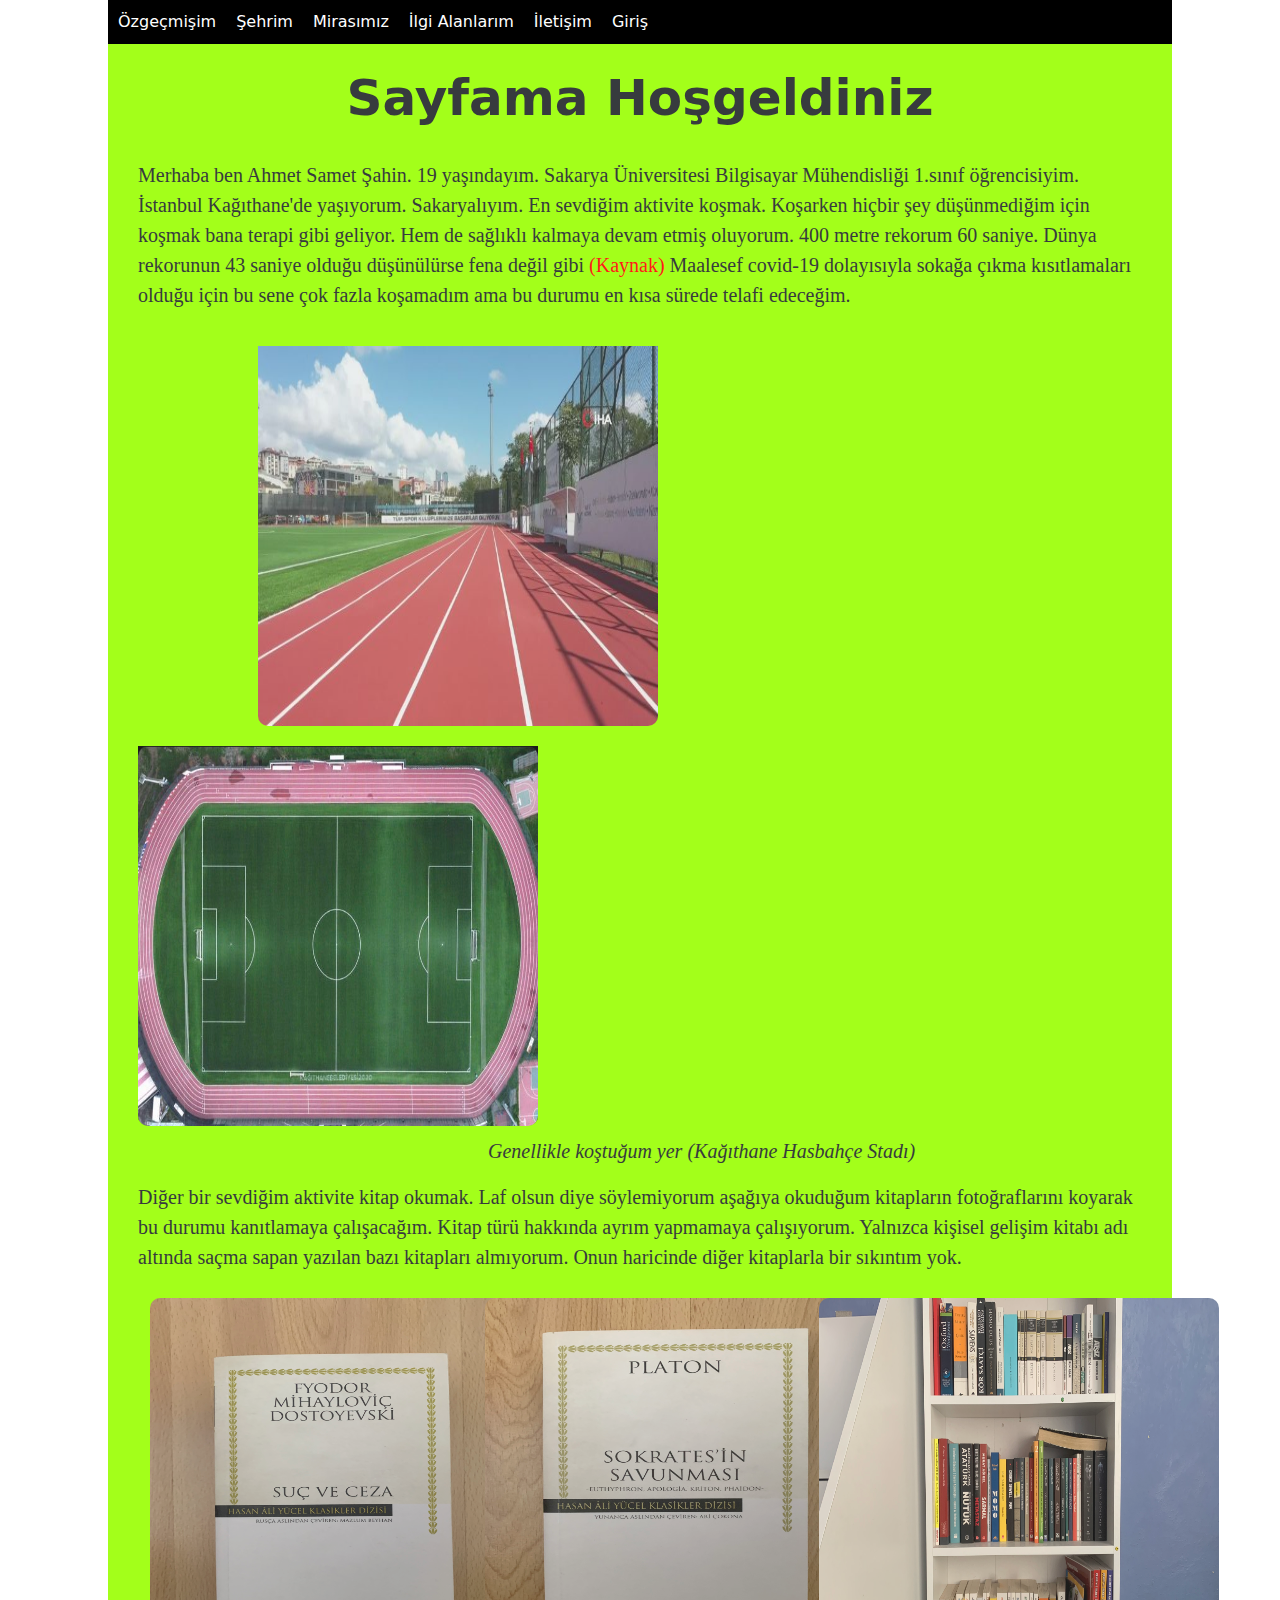
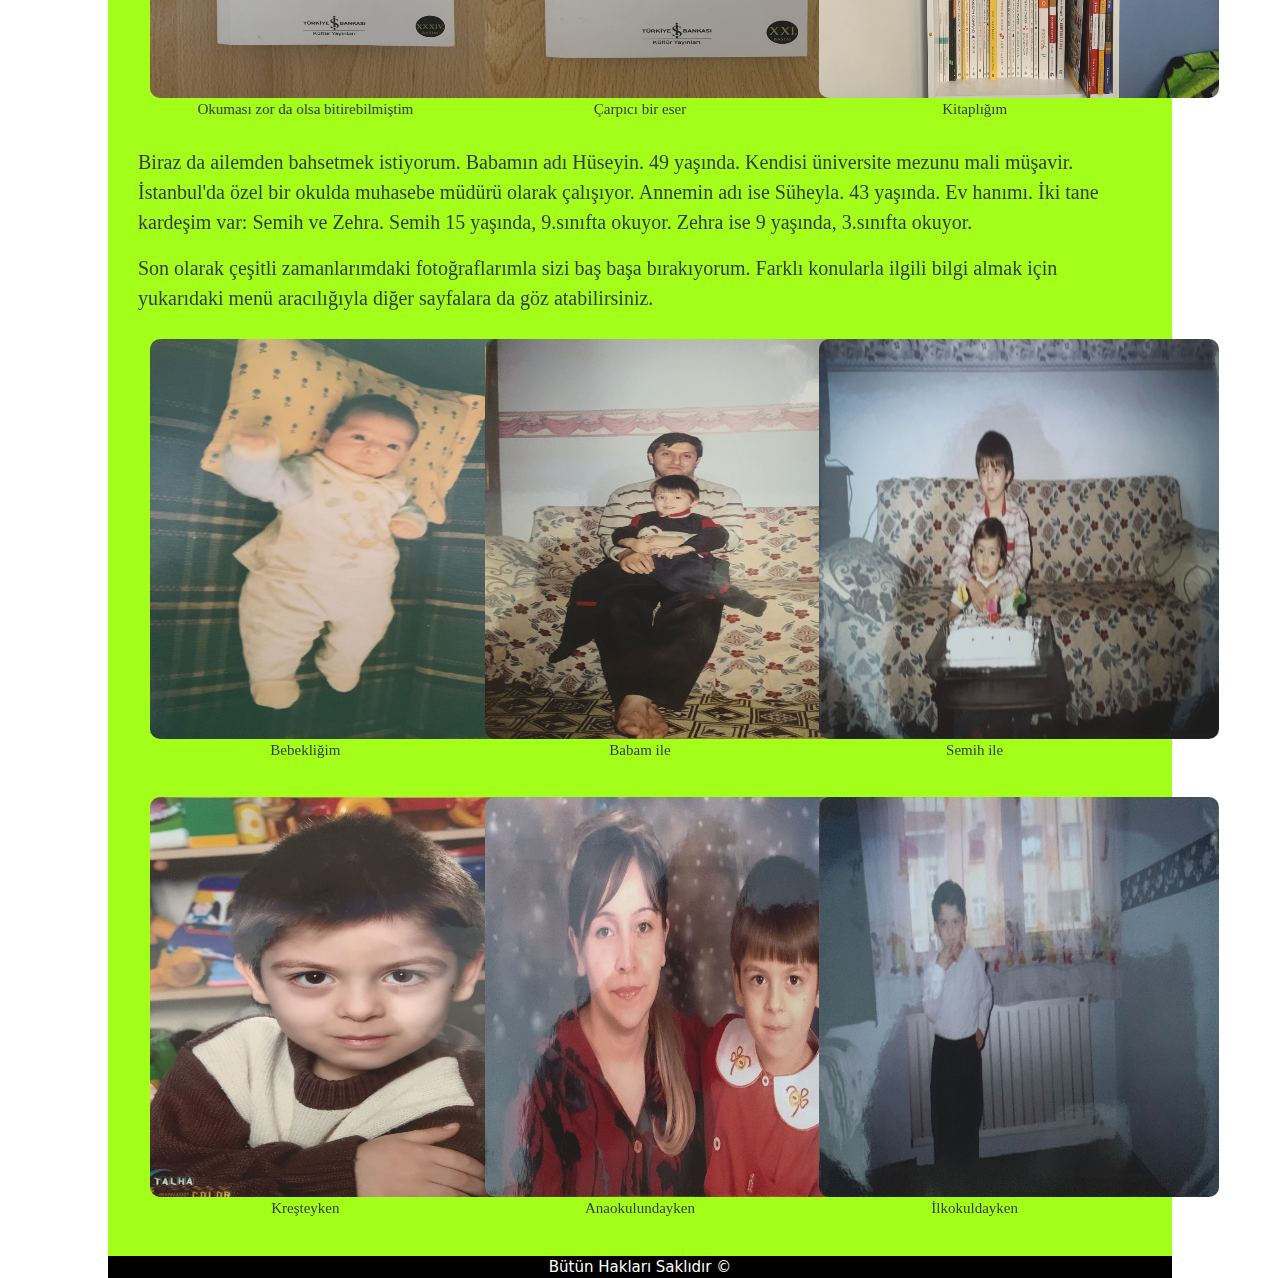
==== Anasayfa.html @ 8265ed51 "İlk Yükleme" ====
<!Doctype html>
	<head>
		<title>Anasayfa</title>
		<meta charset="UTF-8">
		<meta name="viewport" content="width=device-width, initial-scale=1;">
		<link rel="stylesheet" href="css/bootstrap.min.css">
		<link rel="stylesheet" href="stil.css">
		<style>
			
		</style>
	</head>
	<body>
		<div class="nav">
            <a href="ozgecmis.html">Özgeçmişim</a>
            <a href="/sakarya.html">Şehrim</a>
            <a href="/sakarya.html">Mirasımız</a>
            <a href="/sakarya.html">İlgi Alanlarım</a>
            <a href="/sakarya.html">İletişim</a>
            <a href="/sakarya.html">Giriş</a>

       </div>
	   
	   <div class="head">
            <br><h1>Sayfama Hoşgeldiniz</h1><br>
			
            <p>Merhaba ben Ahmet Samet Şahin. 19 yaşındayım.
                Sakarya Üniversitesi Bilgisayar Mühendisliği 1.sınıf öğrencisiyim.
                İstanbul Kağıthane'de yaşıyorum. Sakaryalıyım. En sevdiğim aktivite
                koşmak. Koşarken hiçbir şey düşünmediğim için koşmak bana terapi gibi
				geliyor. Hem de sağlıklı kalmaya devam etmiş oluyorum. 400 metre rekorum
				60 saniye. Dünya rekorunun 43 saniye olduğu düşünülürse fena değil gibi 
                <a href="https://tr.wikipedia.org/wiki/400_metre" target="_blank">(Kaynak)</a>
                Maalesef covid-19 dolayısıyla sokağa çıkma kısıtlamaları olduğu için bu sene çok fazla
                koşamadım ama bu durumu en kısa sürede telafi edeceğim.								                                    
            </p>
			
			<img src="resimler/hasbahçe2.jpg" width="400px" height="400px" style="margin-left:120px;padding-top:20px;margin-right:160px;">
			<img src="resimler/hasbahçe.jpg" width="400px" height="400px" style="padding-top:20px;">
			<i><p style="margin-left:350px;margin-top:10px;">Genellikle koştuğum yer (Kağıthane Hasbahçe Stadı)</p></i>
            <p>
				Diğer bir sevdiğim aktivite kitap okumak. Laf olsun diye söylemiyorum aşağıya okuduğum kitapların fotoğraflarını koyarak
				bu durumu kanıtlamaya çalışacağım. Kitap türü hakkında ayrım yapmamaya çalışıyorum. Yalnızca kişisel gelişim kitabı adı altında
				saçma sapan yazılan bazı kitapları almıyorum. Onun haricinde diğer kitaplarla bir sıkıntım yok. 
			</p>
			
			
			<div class="container" style="margin-top:0px;background-color:#99FF00;">
			<div class="row">
				<div class="col-md-4" style="padding-top:10px;padding-bottom:10px;">
					<img src="resimler/suc.jpg" style="height:400px;width:400px;"></img>
					<p style="text-align:center; font-size:15px;">Okuması zor da olsa bitirebilmiştim</p>
				</div>
				<div class="col-md-4" style="padding-top:10px;padding-bottom:10px;">
					<img src="resimler/sokrates.jpg" style="height:400px;width:400px;"></img>
					<p style="text-align:center; font-size:15px;">Çarpıcı bir eser</p>
				</div>
				<div class="col-md-4" style="padding-top:10px;padding-bottom:10px;">
					<img src="resimler/kıtaplık.jpg" style="height:400px;width:400px;">
					<p style="text-align:center; font-size:15px;">Kitaplığım</p>
				</div>
			</div>
			</div>
			
			
            <p>
				Biraz da ailemden bahsetmek istiyorum. Babamın adı Hüseyin. 49 yaşında. Kendisi üniversite mezunu mali müşavir.
				İstanbul'da özel bir okulda muhasebe müdürü olarak çalışıyor. Annemin adı ise Süheyla. 43 yaşında. Ev hanımı.
				İki tane kardeşim var: Semih ve Zehra. Semih 15 yaşında, 9.sınıfta okuyor. Zehra ise 9 yaşında, 3.sınıfta okuyor.
			</p>

			<p>Son olarak çeşitli zamanlarımdaki fotoğraflarımla sizi baş başa bırakıyorum. Farklı konularla ilgili bilgi almak için
			   yukarıdaki menü aracılığıyla diğer sayfalara da göz atabilirsiniz.</p>
			
			<div class="container" style="margin-top:0px;background-color:#99FF00;">
			<div class="row">
				<div class="col-md-4" style="padding-top:10px;padding-bottom:10px;">
					<img src="resimler/bebek.jpg" style="height:400px;width:400px;"></img>
					<p style="text-align:center; font-size:15px;">Bebekliğim</p>
				</div>
				<div class="col-md-4" style="padding-top:10px;padding-bottom:10px;">
					<img src="resimler/babamla.jpg" style="height:400px;width:400px;"></img>
					<p style="text-align:center; font-size:15px;">Babam ile</p>
				</div>
				<div class="col-md-4" style="padding-top:10px;padding-bottom:10px;">
					<img src="resimler/semihle.jpg" style="height:400px;width:400px;">
					<p style="text-align:center; font-size:15px;">Semih ile</p>
				</div>
			</div>
			</div>
			
			<div class="container" style="margin-top:0px;background-color:#99FF00;">
			<div class="row">
				<div class="col-md-4" style="padding-top:10px;padding-bottom:10px;">
					<img src="resimler/kres.jpg" style="height:400px;width:400px;"></img>
					<p style="text-align:center; font-size:15px;">Kreşteyken</p>
				</div>
				<div class="col-md-4" style="padding-top:10px;padding-bottom:10px;">
					<img src="resimler/ogretmenle.jpg" style="height:400px;width:400px;"></img>
					<p style="text-align:center; font-size:15px;">Anaokulundayken</p>
				</div>
				<div class="col-md-4" style="padding-top:10px;padding-bottom:10px;">
					<img src="resimler/guzel.jpg" style="height:400px;width:400px;">
					<p style="text-align:center; font-size:15px;">İlkokuldayken</p>
				</div>
			</div>
			</div>
			
			
		</div>
		
		<div class="footer">
        Bütün Hakları Saklıdır ©
       </div>
	   
	</body>
</html>
---- stil.css ----
.nav{                
                background-color: black;
                overflow: hidden; 
                margin-left:108px;
				margin-right:108px;
            }
            
            .nav a{
                text-decoration: none;
                float: left;
                color: white;
                text-align: center;
                padding: 10px 10px;
                display: block;
            }

            .nav a:hover{
                background-color:gainsboro;
                color: black;
            }
			
			.head{
                background-color:#99FF00;
				opacity:0.9;
                display: block;
				padding-left:30px;
				padding-right:30px;
                margin-left:108px;
				margin-right:108px;
				margin-bottom:0px;
				padding-bottom:10px;
            }
			
			h1{
				font-size:50px;
				font-weight:bold;
				text-align:center;
			}
			
			p{
				font-size:20px;
				font-family:verdana;
			}
			
			.footer{
                background-color: black;
                display: block;
                color: white;
                text-align: center;
                font-size: 15px;
				margin-left:108px;
				margin-right:108px;
            }
			
			a{
				text-decoration:none;
				color:red;
			}
			
			img{
				border-radius:10px;
			}
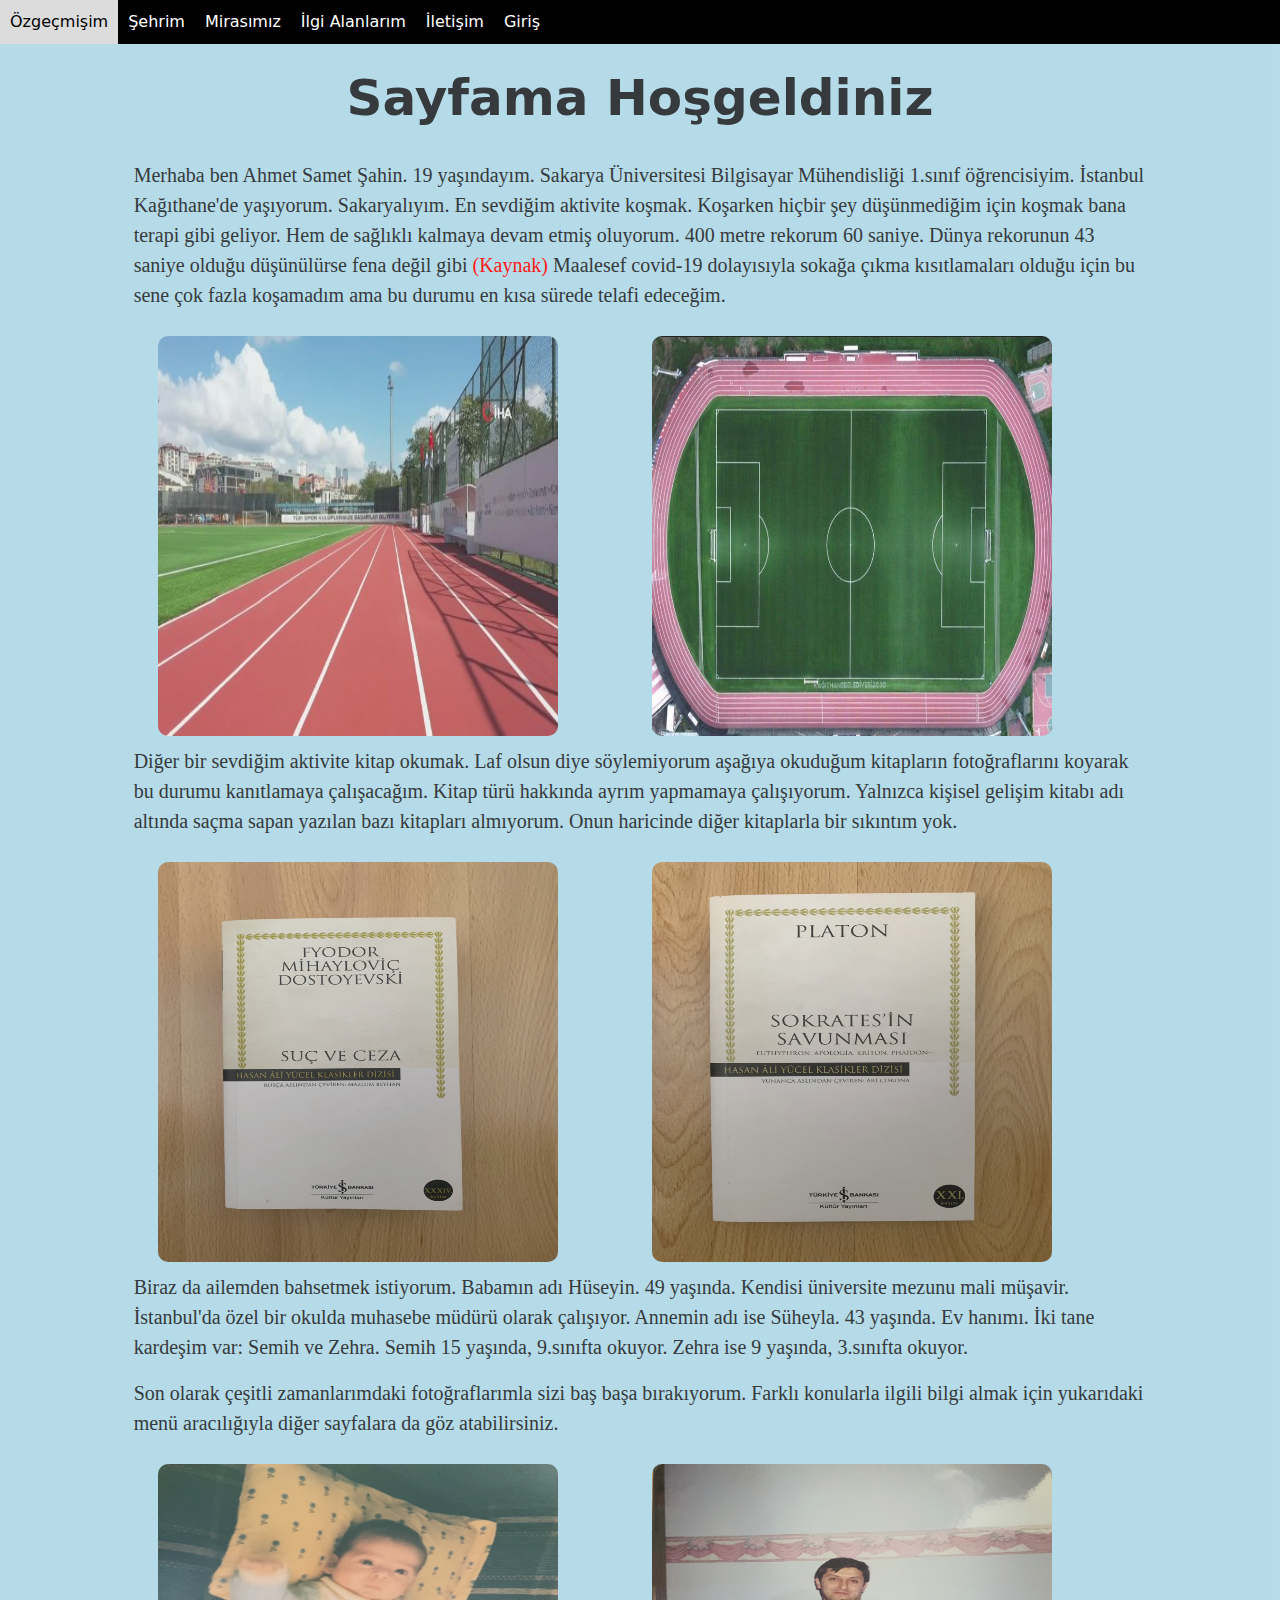
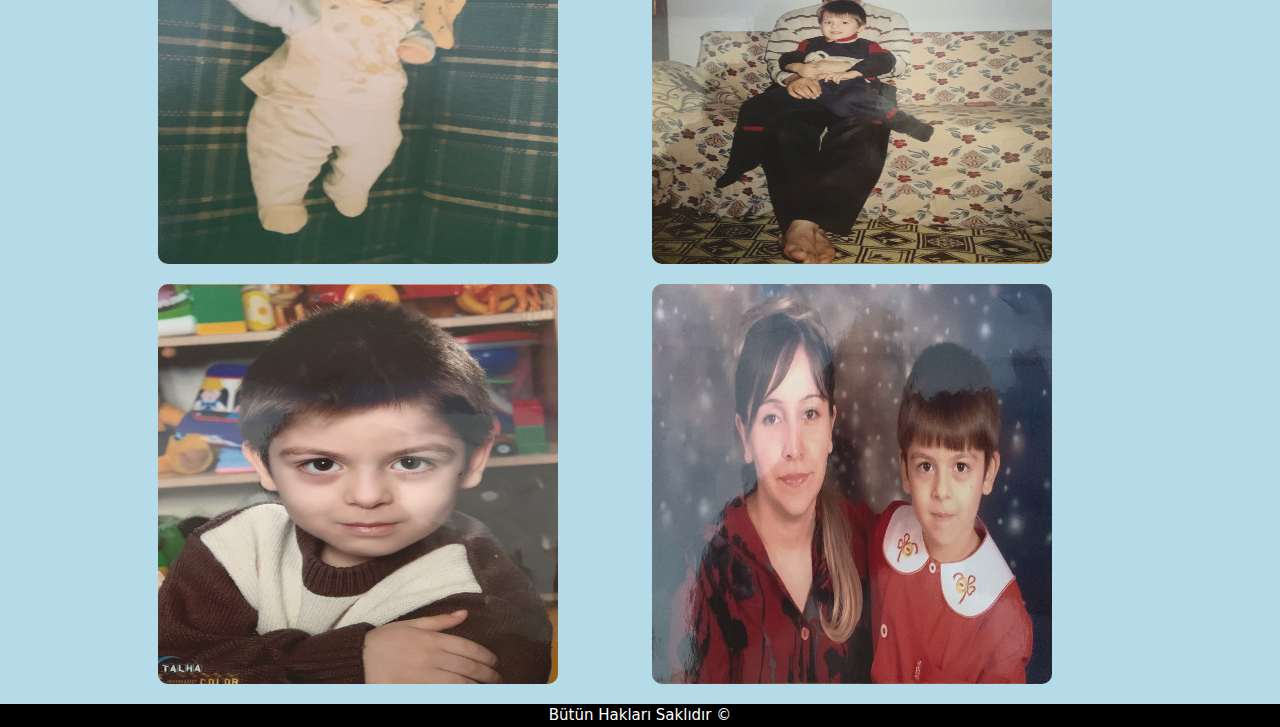
==== commit f9f7c981: "Update" ====
--- a/Anasayfa.html
+++ b/Anasayfa.html
@@ -20,90 +20,115 @@
 
        </div>
 	   
-	   <div class="head">
-            <br><h1>Sayfama Hoşgeldiniz</h1><br>
-			
-            <p>Merhaba ben Ahmet Samet Şahin. 19 yaşındayım.
-                Sakarya Üniversitesi Bilgisayar Mühendisliği 1.sınıf öğrencisiyim.
-                İstanbul Kağıthane'de yaşıyorum. Sakaryalıyım. En sevdiğim aktivite
-                koşmak. Koşarken hiçbir şey düşünmediğim için koşmak bana terapi gibi
-				geliyor. Hem de sağlıklı kalmaya devam etmiş oluyorum. 400 metre rekorum
-				60 saniye. Dünya rekorunun 43 saniye olduğu düşünülürse fena değil gibi 
-                <a href="https://tr.wikipedia.org/wiki/400_metre" target="_blank">(Kaynak)</a>
-                Maalesef covid-19 dolayısıyla sokağa çıkma kısıtlamaları olduğu için bu sene çok fazla
-                koşamadım ama bu durumu en kısa sürede telafi edeceğim.								                                    
-            </p>
-			
-			<img src="resimler/hasbahçe2.jpg" width="400px" height="400px" style="margin-left:120px;padding-top:20px;margin-right:160px;">
-			<img src="resimler/hasbahçe.jpg" width="400px" height="400px" style="padding-top:20px;">
-			<i><p style="margin-left:350px;margin-top:10px;">Genellikle koştuğum yer (Kağıthane Hasbahçe Stadı)</p></i>
-            <p>
-				Diğer bir sevdiğim aktivite kitap okumak. Laf olsun diye söylemiyorum aşağıya okuduğum kitapların fotoğraflarını koyarak
-				bu durumu kanıtlamaya çalışacağım. Kitap türü hakkında ayrım yapmamaya çalışıyorum. Yalnızca kişisel gelişim kitabı adı altında
-				saçma sapan yazılan bazı kitapları almıyorum. Onun haricinde diğer kitaplarla bir sıkıntım yok. 
-			</p>
-			
-			
-			<div class="container" style="margin-top:0px;background-color:#99FF00;">
-			<div class="row">
-				<div class="col-md-4" style="padding-top:10px;padding-bottom:10px;">
-					<img src="resimler/suc.jpg" style="height:400px;width:400px;"></img>
-					<p style="text-align:center; font-size:15px;">Okuması zor da olsa bitirebilmiştim</p>
+	   <div class="head container-fluid">
+            <div class="row">
+				<div class=" col-sm-1 col-md-2  col-xl-1" >
+				
 				</div>
-				<div class="col-md-4" style="padding-top:10px;padding-bottom:10px;">
-					<img src="resimler/sokrates.jpg" style="height:400px;width:400px;"></img>
-					<p style="text-align:center; font-size:15px;">Çarpıcı bir eser</p>
+				<div class="col-12 col-sm-10 col-md-8 col-lg-12 col-xl-10">
+					<br><h1>Sayfama Hoşgeldiniz</h1><br>
+					 <p>Merhaba ben Ahmet Samet Şahin. 19 yaşındayım.
+						Sakarya Üniversitesi Bilgisayar Mühendisliği 1.sınıf öğrencisiyim.
+						İstanbul Kağıthane'de yaşıyorum. Sakaryalıyım. En sevdiğim aktivite
+						koşmak. Koşarken hiçbir şey düşünmediğim için koşmak bana terapi gibi
+						geliyor. Hem de sağlıklı kalmaya devam etmiş oluyorum. 400 metre rekorum
+						60 saniye. Dünya rekorunun 43 saniye olduğu düşünülürse fena değil gibi 
+						<a href="https://tr.wikipedia.org/wiki/400_metre" target="_blank">(Kaynak)</a>
+						Maalesef covid-19 dolayısıyla sokağa çıkma kısıtlamaları olduğu için bu sene çok fazla
+						koşamadım ama bu durumu en kısa sürede telafi edeceğim.								                                    
+					</p>
+					
+					<div class="container" style="margin-top:0px;background-color:#add8e6;">
+						<div class="row">
+							<div class="col-md" style="padding-top:10px;padding-bottom:10px;">
+								<img src="resimler/hasbahçe2.jpg" style="height:400px;width:400px;"></img>
+							</div>
+							<div class="col-md " style="padding-top:10px;padding-bottom:10px;">
+								<img src="resimler/hasbahçe.jpg" style="height:400px;width:400px;"></img>
+							</div>
+						</div>
+						</div>
+						
+					<p>
+						Diğer bir sevdiğim aktivite kitap okumak. Laf olsun diye söylemiyorum aşağıya okuduğum kitapların fotoğraflarını koyarak
+						bu durumu kanıtlamaya çalışacağım. Kitap türü hakkında ayrım yapmamaya çalışıyorum. Yalnızca kişisel gelişim kitabı adı altında
+						saçma sapan yazılan bazı kitapları almıyorum. Onun haricinde diğer kitaplarla bir sıkıntım yok. 
+					</p>
+					
+					<div class="container" style="margin-top:0px;background-color:#add8e6;">
+						<div class="row">
+							<div class="col-sm" style="padding-top:10px;padding-bottom:10px;">
+								<img src="resimler/suc.jpg" style="height:400px;width:400px;"></img>
+							</div>
+							<div class="col-sm " style="padding-top:10px;padding-bottom:10px;">
+								<img src="resimler/sokrates.jpg" style="height:400px;width:400px;"></img>
+							</div>
+						</div>
+						</div>
+						
+						<p>
+							Biraz da ailemden bahsetmek istiyorum. Babamın adı Hüseyin. 49 yaşında. Kendisi üniversite mezunu mali müşavir.
+							İstanbul'da özel bir okulda muhasebe müdürü olarak çalışıyor. Annemin adı ise Süheyla. 43 yaşında. Ev hanımı.
+							İki tane kardeşim var: Semih ve Zehra. Semih 15 yaşında, 9.sınıfta okuyor. Zehra ise 9 yaşında, 3.sınıfta okuyor.
+						</p>
+
+						<p>
+							Son olarak çeşitli zamanlarımdaki fotoğraflarımla sizi baş başa bırakıyorum. Farklı konularla ilgili bilgi almak için
+							yukarıdaki menü aracılığıyla diğer sayfalara da göz atabilirsiniz.
+						</p>
+						
+						<div class="container" style="margin-top:0px;background-color:#add8e6;">
+						<div class="row">
+							<div class="col-lg" style="padding-top:10px;padding-bottom:10px;">
+								<img src="resimler/bebek.jpg" style="height:400px;width:400px;"></img>	
+							</div>
+							<div class="col-lg" style="padding-top:10px;padding-bottom:10px;">
+								<img src="resimler/babamla.jpg" style="height:400px;width:400px;"></img>	
+							</div>
+						</div>
+						</div>
+						
+						<div class="container" style="margin-top:0px;background-color:#add8e6;">
+						<div class="row">
+							<div class="col-lg" style="padding-top:10px;padding-bottom:10px;">
+								<img src="resimler/kres.jpg" style="height:400px;width:400px;"></img>
+							</div>
+							<div class="col-lg" style="padding-top:10px;padding-bottom:10px;">
+								<img src="resimler/ogretmenle.jpg" style="height:400px;width:400px;"></img>
+							</div>
+						</div>
+						</div>
+					
 				</div>
-				<div class="col-md-4" style="padding-top:10px;padding-bottom:10px;">
-					<img src="resimler/kıtaplık.jpg" style="height:400px;width:400px;">
-					<p style="text-align:center; font-size:15px;">Kitaplığım</p>
+					
+					
+					
+							
+							
+				<div class="col-sm-1 col-md-2  col-xl-1">
 				</div>
-			</div>
+				
 			</div>
 			
 			
-            <p>
-				Biraz da ailemden bahsetmek istiyorum. Babamın adı Hüseyin. 49 yaşında. Kendisi üniversite mezunu mali müşavir.
-				İstanbul'da özel bir okulda muhasebe müdürü olarak çalışıyor. Annemin adı ise Süheyla. 43 yaşında. Ev hanımı.
-				İki tane kardeşim var: Semih ve Zehra. Semih 15 yaşında, 9.sınıfta okuyor. Zehra ise 9 yaşında, 3.sınıfta okuyor.
-			</p>
-
-			<p>Son olarak çeşitli zamanlarımdaki fotoğraflarımla sizi baş başa bırakıyorum. Farklı konularla ilgili bilgi almak için
-			   yukarıdaki menü aracılığıyla diğer sayfalara da göz atabilirsiniz.</p>
 			
-			<div class="container" style="margin-top:0px;background-color:#99FF00;">
-			<div class="row">
-				<div class="col-md-4" style="padding-top:10px;padding-bottom:10px;">
-					<img src="resimler/bebek.jpg" style="height:400px;width:400px;"></img>
-					<p style="text-align:center; font-size:15px;">Bebekliğim</p>
-				</div>
-				<div class="col-md-4" style="padding-top:10px;padding-bottom:10px;">
-					<img src="resimler/babamla.jpg" style="height:400px;width:400px;"></img>
-					<p style="text-align:center; font-size:15px;">Babam ile</p>
-				</div>
-				<div class="col-md-4" style="padding-top:10px;padding-bottom:10px;">
-					<img src="resimler/semihle.jpg" style="height:400px;width:400px;">
-					<p style="text-align:center; font-size:15px;">Semih ile</p>
-				</div>
-			</div>
-			</div>
+           
 			
-			<div class="container" style="margin-top:0px;background-color:#99FF00;">
-			<div class="row">
-				<div class="col-md-4" style="padding-top:10px;padding-bottom:10px;">
-					<img src="resimler/kres.jpg" style="height:400px;width:400px;"></img>
-					<p style="text-align:center; font-size:15px;">Kreşteyken</p>
-				</div>
-				<div class="col-md-4" style="padding-top:10px;padding-bottom:10px;">
-					<img src="resimler/ogretmenle.jpg" style="height:400px;width:400px;"></img>
-					<p style="text-align:center; font-size:15px;">Anaokulundayken</p>
-				</div>
-				<div class="col-md-4" style="padding-top:10px;padding-bottom:10px;">
-					<img src="resimler/guzel.jpg" style="height:400px;width:400px;">
-					<p style="text-align:center; font-size:15px;">İlkokuldayken</p>
-				</div>
-			</div>
-			</div>
+			
+			
+			
+			
+           
+			
+			
+			
+			
+			
+            
+			
+			
+			
+			
 			
 			
 		</div>
--- a/stil.css
+++ b/stil.css
@@ -1,8 +1,7 @@
 			.nav{                
                 background-color: black;
                 overflow: hidden; 
-                margin-left:108px;
-				margin-right:108px;
+                
             }
             
             .nav a{
@@ -20,13 +19,11 @@
             }
 			
 			.head{
-                background-color:#99FF00;
+                background-color:#add8e6;
 				opacity:0.9;
                 display: block;
 				padding-left:30px;
 				padding-right:30px;
-                margin-left:108px;
-				margin-right:108px;
 				margin-bottom:0px;
 				padding-bottom:10px;
             }
@@ -48,8 +45,7 @@
                 color: white;
                 text-align: center;
                 font-size: 15px;
-				margin-left:108px;
-				margin-right:108px;
+				
             }
 			
 			a{
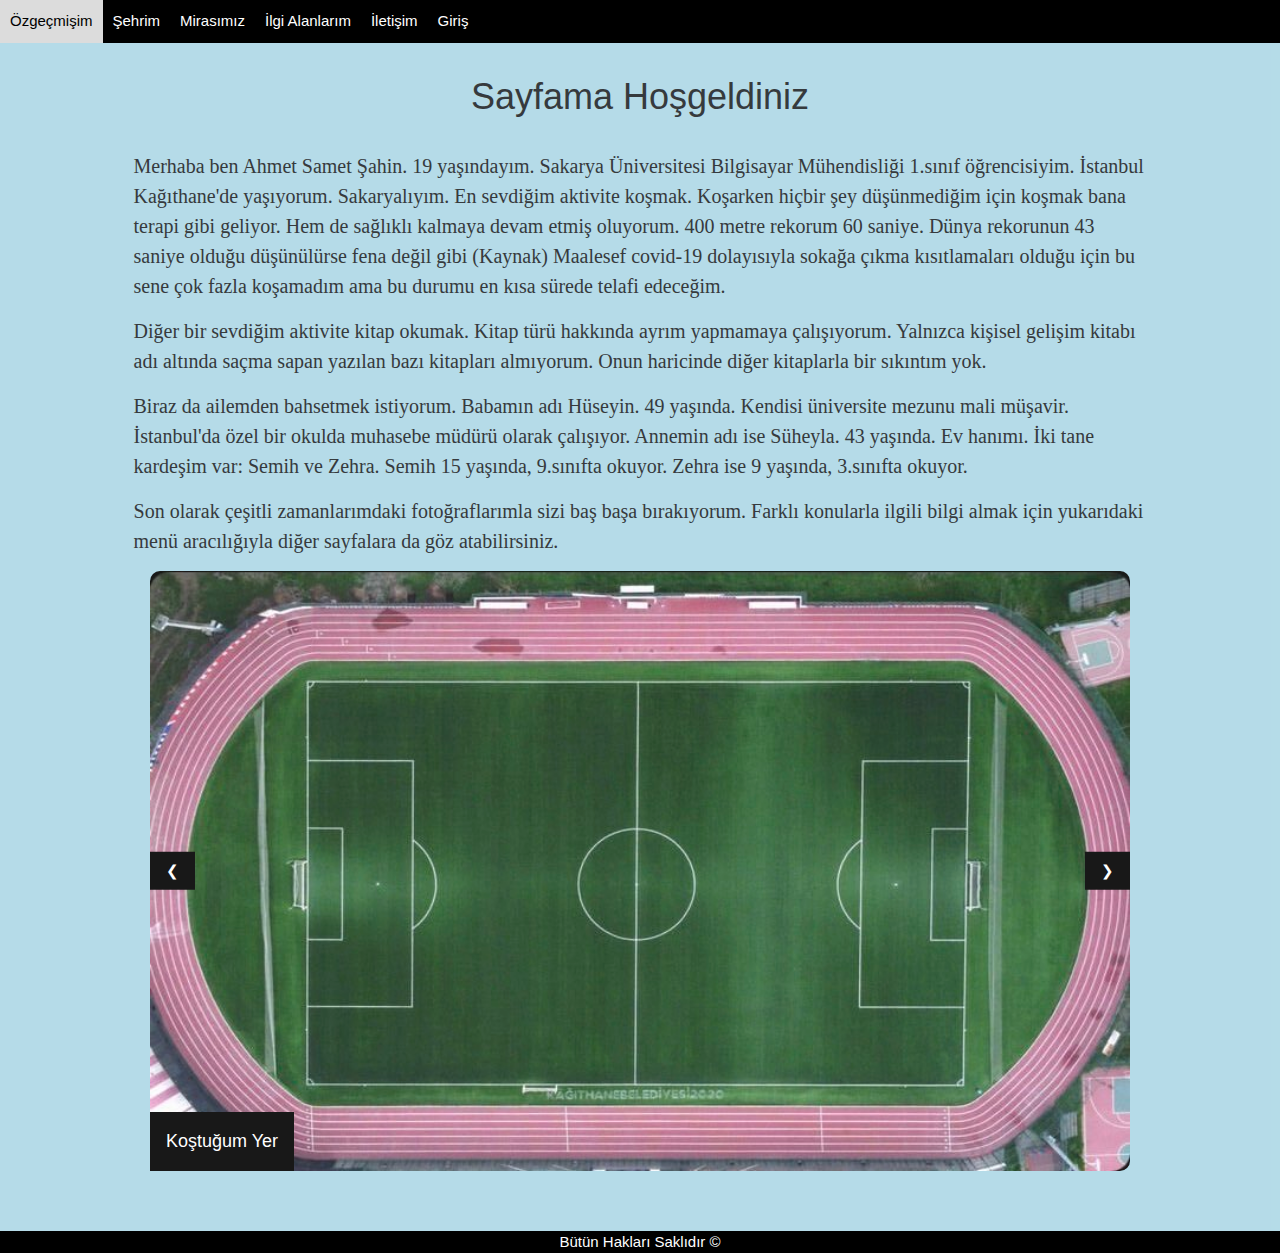
==== commit c0a05c76: "Update" ====
--- a/Anasayfa.html
+++ b/Anasayfa.html
@@ -5,6 +5,7 @@
 		<meta name="viewport" content="width=device-width, initial-scale=1;">
 		<link rel="stylesheet" href="css/bootstrap.min.css">
 		<link rel="stylesheet" href="stil.css">
+		<link rel="stylesheet" href="https://www.w3schools.com/w3css/4/w3.css">
 		<style>
 			
 		</style>
@@ -12,7 +13,7 @@
 	<body>
 		<div class="nav">
             <a href="ozgecmis.html">Özgeçmişim</a>
-            <a href="/sakarya.html">Şehrim</a>
+            <a href="sehrim.html">Şehrim</a>
             <a href="/sakarya.html">Mirasımız</a>
             <a href="/sakarya.html">İlgi Alanlarım</a>
             <a href="/sakarya.html">İletişim</a>
@@ -38,33 +39,13 @@
 						koşamadım ama bu durumu en kısa sürede telafi edeceğim.								                                    
 					</p>
 					
-					<div class="container" style="margin-top:0px;background-color:#add8e6;">
-						<div class="row">
-							<div class="col-md" style="padding-top:10px;padding-bottom:10px;">
-								<img src="resimler/hasbahçe2.jpg" style="height:400px;width:400px;"></img>
-							</div>
-							<div class="col-md " style="padding-top:10px;padding-bottom:10px;">
-								<img src="resimler/hasbahçe.jpg" style="height:400px;width:400px;"></img>
-							</div>
-						</div>
-						</div>
 						
 					<p>
-						Diğer bir sevdiğim aktivite kitap okumak. Laf olsun diye söylemiyorum aşağıya okuduğum kitapların fotoğraflarını koyarak
-						bu durumu kanıtlamaya çalışacağım. Kitap türü hakkında ayrım yapmamaya çalışıyorum. Yalnızca kişisel gelişim kitabı adı altında
+						Diğer bir sevdiğim aktivite kitap okumak. Kitap türü hakkında ayrım yapmamaya çalışıyorum. Yalnızca kişisel gelişim kitabı adı altında
 						saçma sapan yazılan bazı kitapları almıyorum. Onun haricinde diğer kitaplarla bir sıkıntım yok. 
 					</p>
 					
-					<div class="container" style="margin-top:0px;background-color:#add8e6;">
-						<div class="row">
-							<div class="col-sm" style="padding-top:10px;padding-bottom:10px;">
-								<img src="resimler/suc.jpg" style="height:400px;width:400px;"></img>
-							</div>
-							<div class="col-sm " style="padding-top:10px;padding-bottom:10px;">
-								<img src="resimler/sokrates.jpg" style="height:400px;width:400px;"></img>
-							</div>
-						</div>
-						</div>
+					
 						
 						<p>
 							Biraz da ailemden bahsetmek istiyorum. Babamın adı Hüseyin. 49 yaşında. Kendisi üniversite mezunu mali müşavir.
@@ -77,65 +58,77 @@
 							yukarıdaki menü aracılığıyla diğer sayfalara da göz atabilirsiniz.
 						</p>
 						
-						<div class="container" style="margin-top:0px;background-color:#add8e6;">
-						<div class="row">
-							<div class="col-lg" style="padding-top:10px;padding-bottom:10px;">
-								<img src="resimler/bebek.jpg" style="height:400px;width:400px;"></img>	
-							</div>
-							<div class="col-lg" style="padding-top:10px;padding-bottom:10px;">
-								<img src="resimler/babamla.jpg" style="height:400px;width:400px;"></img>	
+						<div class="w3-content w3-display-container" style="margin-bottom:50px;">
+					
+						<div class="w3-display-container mySlides">
+							<img src="resimler/hasbahçe.jpg" style="width:100%;height:600px;">
+							<div class="w3-display-bottomleft w3-large w3-container w3-padding-16 w3-black">
+								Koştuğum Yer
 							</div>
 						</div>
+						
+						<div class="w3-display-container mySlides">
+							<img src="resimler/hasbahçe2.jpg" style="width:100%;height:600px;">
+							<div class="w3-display-bottomleft w3-large w3-container w3-padding-16 w3-black">
+								Koştuğum yer
+							</div>
 						</div>
 						
-						<div class="container" style="margin-top:0px;background-color:#add8e6;">
-						<div class="row">
-							<div class="col-lg" style="padding-top:10px;padding-bottom:10px;">
-								<img src="resimler/kres.jpg" style="height:400px;width:400px;"></img>
-							</div>
-							<div class="col-lg" style="padding-top:10px;padding-bottom:10px;">
-								<img src="resimler/ogretmenle.jpg" style="height:400px;width:400px;"></img>
+						<div class="w3-display-container mySlides">
+							<img src="resimler/bebek.jpg" style="width:100%;height:600px;">
+							<div class="w3-display-bottomleft w3-large w3-container w3-padding-16 w3-black">
+								Bebekliğim
 							</div>
 						</div>
+						
+						<div class="w3-display-container mySlides">
+							<img src="resimler/semihle.jpg" style="width:100%;height:600px;">
+							<div class="w3-display-bottomleft w3-large w3-container w3-padding-16 w3-black">
+								Kardeşim Semihle
+							</div>
 						</div>
+						
+						<div class="w3-display-container mySlides">
+							<img src="resimler/babamla.jpg" style="width:100%;height:600px;">
+							<div class="w3-display-bottomleft w3-large w3-container w3-padding-16 w3-black">
+								Babamla
+							</div>
+						</div>
+						
+						<div class="w3-display-container mySlides">
+							<img src="resimler/ogretmenle.jpg" style="width:100%;height:600px;">
+							<div class="w3-display-bottomleft w3-large w3-container w3-padding-16 w3-black">
+								Anaokulundeyken
+							</div>
+						</div>
+						
+						<div class="w3-display-container mySlides">
+							<img src="resimler/kres.jpg" style="width:100%;height:600px;">
+							<div class="w3-display-bottomleft w3-large w3-container w3-padding-16 w3-black">
+								Kreşteyken
+							</div>
+						</div>
+						
+						<button class="w3-button w3-display-left w3-black" onclick="plusDivs(-1)">&#10094;</button>
+						<button class="w3-button w3-display-right w3-black" onclick="plusDivs(1)">&#10095;</button>
+						
+					</div>
+					<script src="script.js"></script>
+						
 					
 				</div>
 					
 					
 					
-							
-							
-				<div class="col-sm-1 col-md-2  col-xl-1">
-				</div>
 				
 			</div>
 			
-			
-			
-           
-			
-			
-			
-			
-			
-           
-			
-			
-			
-			
-			
-            
-			
-			
-			
-			
-			
-			
+				
 		</div>
 		
 		<div class="footer">
         Bütün Hakları Saklıdır ©
-       </div>
+        </div>
 	   
 	</body>
 </html>--- a/stil.css
+++ b/stil.css
@@ -53,6 +53,61 @@
 				color:red;
 			}
 			
+			a:hover{
+				
+				color:red;
+			}
+			
 			img{
 				border-radius:10px;
-			}+			}
+			
+			table,td,tr{
+				background-color:lightblue;
+				padding-left:10px;
+				padding-right:10px;
+			}
+			
+			border{
+				background-color:blue;
+			}
+			
+			.ozgecmis_resim{
+				width:40px;
+				height:40px;
+				
+			}
+			
+			.ozgecmis_sol_metin{
+				padding-left:47px;
+				font-size:17px;
+			}
+			
+			.ozgecmis_buyuk_resim{
+				width:200px;
+				height:200px;
+				border-radius:100px;
+				margin-left:70px;
+				margin-bottom:10px;
+				margin-top:10px;
+			}
+			
+			.ozgecmis_list{
+				list-style-type:square;
+			}
+			
+			.ozgecmis_sag_buyuk_baslik{
+				text-align:left;
+				margin-top:50px;
+			}
+			
+			.ozgecmis_sag_orta_baslik{
+				margin-top:10px;
+			}
+			
+			.ozgecmis_sag_metin{
+				font-size:16px;
+				color:#6fbbd3;
+			}
+			
+			.mySlides {display:none;}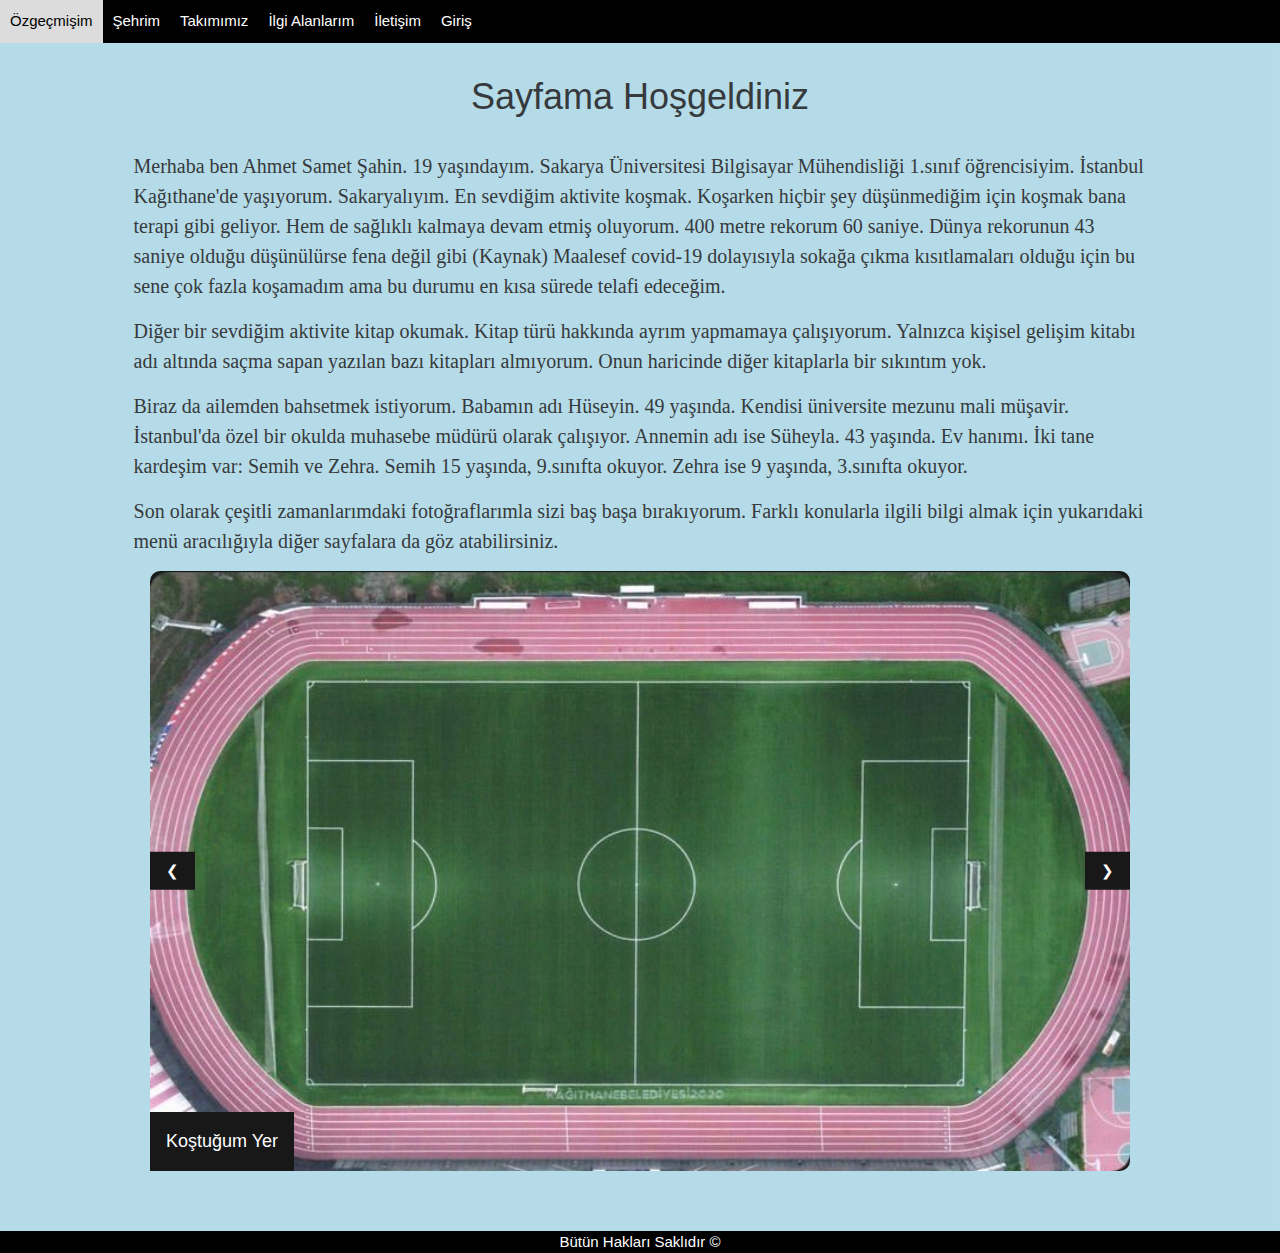
==== commit 86353db6: "Update" ====
--- a/Anasayfa.html
+++ b/Anasayfa.html
@@ -14,7 +14,7 @@
 		<div class="nav">
             <a href="ozgecmis.html">Özgeçmişim</a>
             <a href="sehrim.html">Şehrim</a>
-            <a href="/sakarya.html">Mirasımız</a>
+            <a href="takimimiz.html">Takımımız</a>
             <a href="/sakarya.html">İlgi Alanlarım</a>
             <a href="/sakarya.html">İletişim</a>
             <a href="/sakarya.html">Giriş</a>
--- a/stil.css
+++ b/stil.css
@@ -110,4 +110,14 @@
 				color:#6fbbd3;
 			}
 			
-			.mySlides {display:none;}+			.mySlides {display:none;}
+			
+			.tablo_p{
+				font-size:18px;
+			}
+			
+			@media only screen and (max-width: 800px){
+				.tablo{
+				display:none;
+				}
+			}